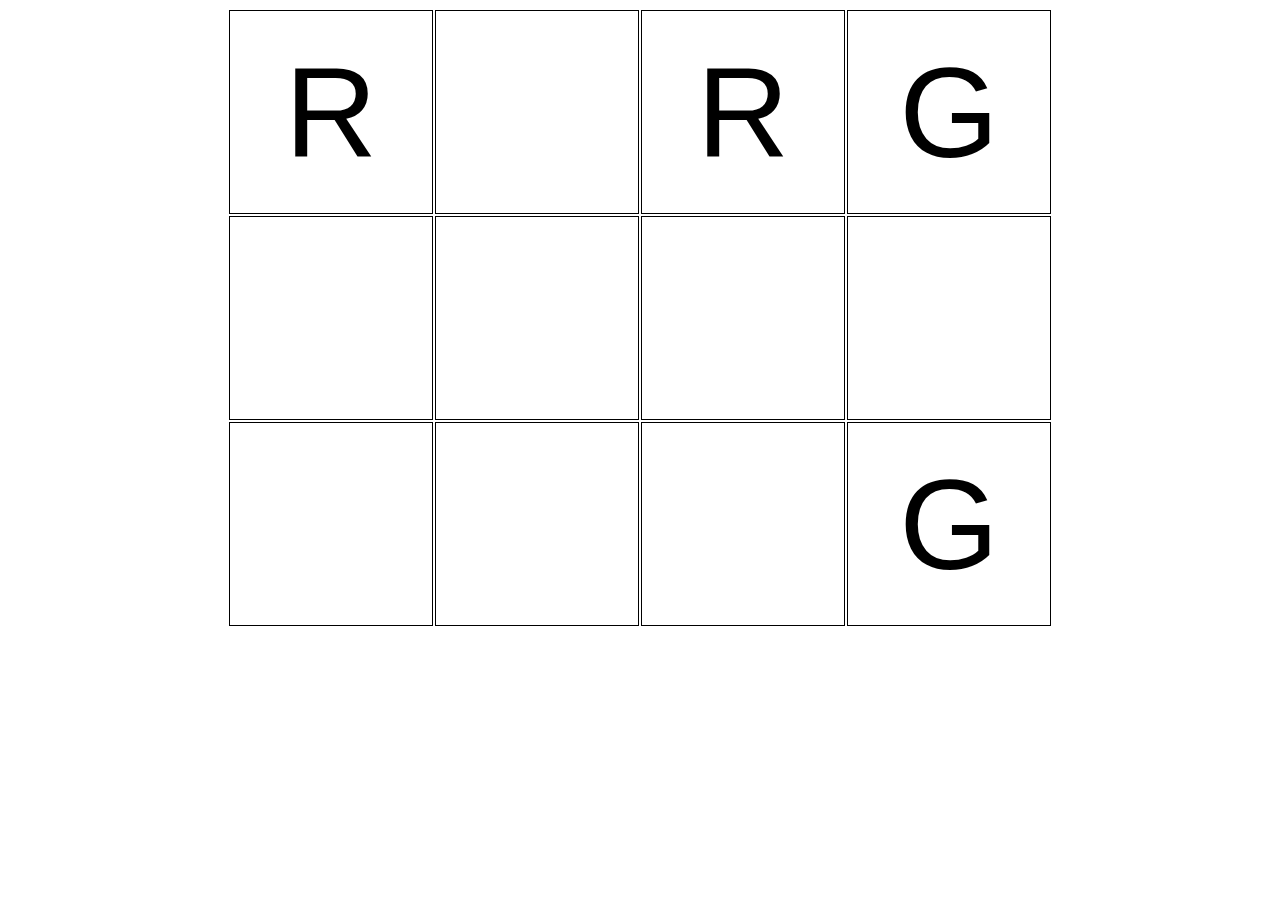
==== index.html @ d411f14e "added second colour to connect" ====
<!DOCTYPE html>
<html>

<head>
  <meta charset="utf-8" />
  <meta http-equiv="X-UA-Compatible" content="IE=edge">
  <title>Page Title</title>
  <meta name="viewport" content="width=device-width, initial-scale=1">
  <link rel="stylesheet" type="text/css" media="screen" href="style.css" />
</head>

<body>

  <table>
    <thead>
      <tr>
        <td data-num="0">R</td>
        <td data-num="1"></td>
        <td data-num="2">R</td>
        <td data-num="3">G</td>
      </tr>
    </thead>
    <tbody>
      <tr>
        <td data-num="4"></td>
        <td data-num="5"></td>
        <td data-num="6"></td>
        <td data-num="7"></td>

      </tr>
    </tbody>
    <tfoot>
      <tr>
        <td data-num="8"></td>
        <td data-num="9"></td>
        <td data-num="10"></td>
        <td data-num="11">G</td>

      </tr>
    </tfoot>
  </table>

  <div id='info'></div>

  <script src="main.js"></script>
</body>

</html>
---- style.css ----
body { font-family: 'Helvetica' }
table {
  margin: 0 auto;
  border-radius:10px;
}
td {
  border: 1px solid black;
  width: 200px;
  height: 200px;
  text-align: center;
  font-size: 8em;
}

.X {
  background-color: green;
}
.O {
  background-color:red;

}

.clear {
  background: white;
}

#reset {
  padding: 5px;
  width: 100px;
  font-size: 1.5em;
  border: none;
  cursor: pointer;
  margin-top: 20px;
  background-color: black;
  color: white;
}

#reset:hover{
  background: white;
  color: black;
}
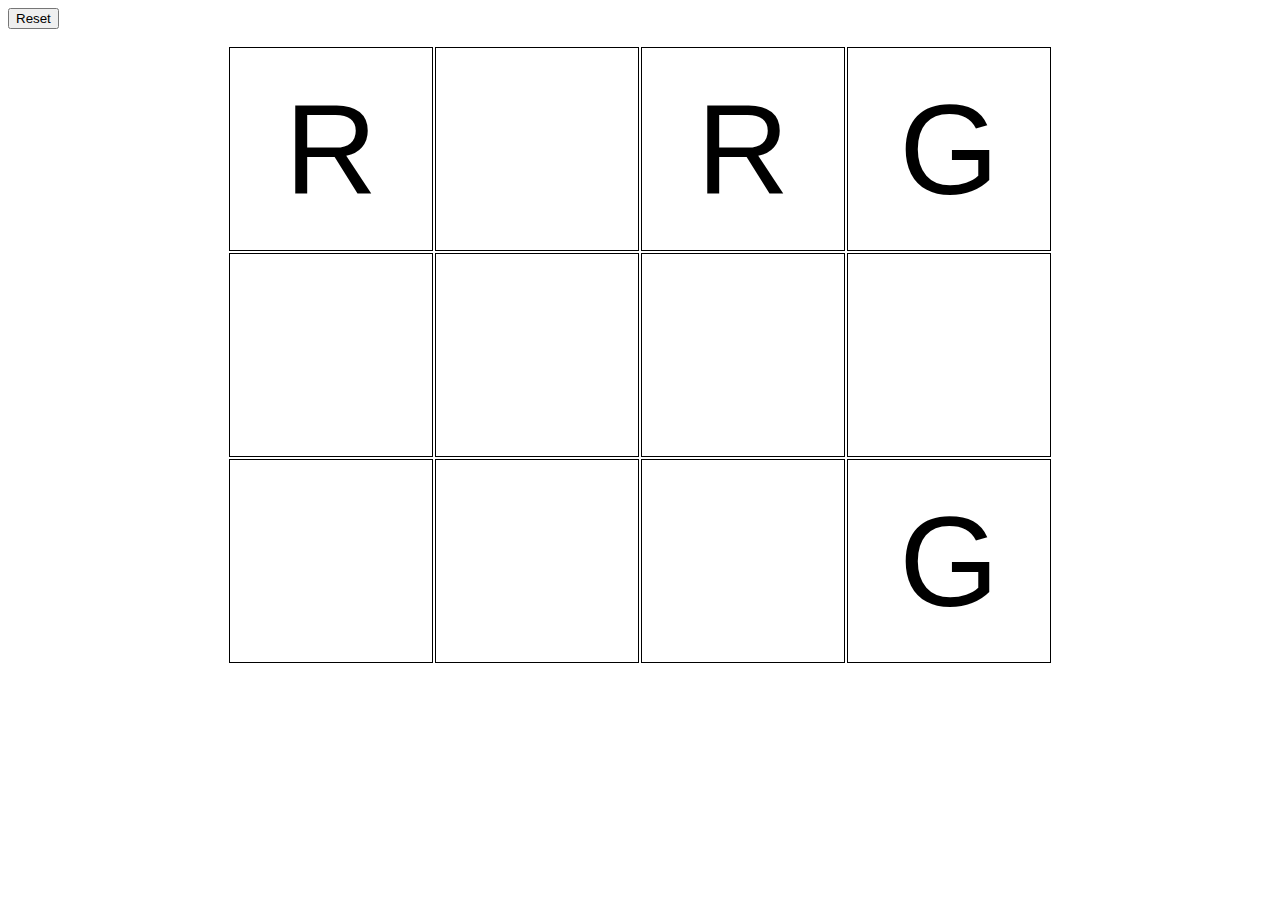
==== commit 8cb11e64: "adding win COndition" ====
--- a/index.html
+++ b/index.html
@@ -10,6 +10,8 @@
 </head>
 
 <body>
+  <Button id="resetBtn">Reset</Button>
+  <p id=colSelected></p>
 
   <table>
     <thead>
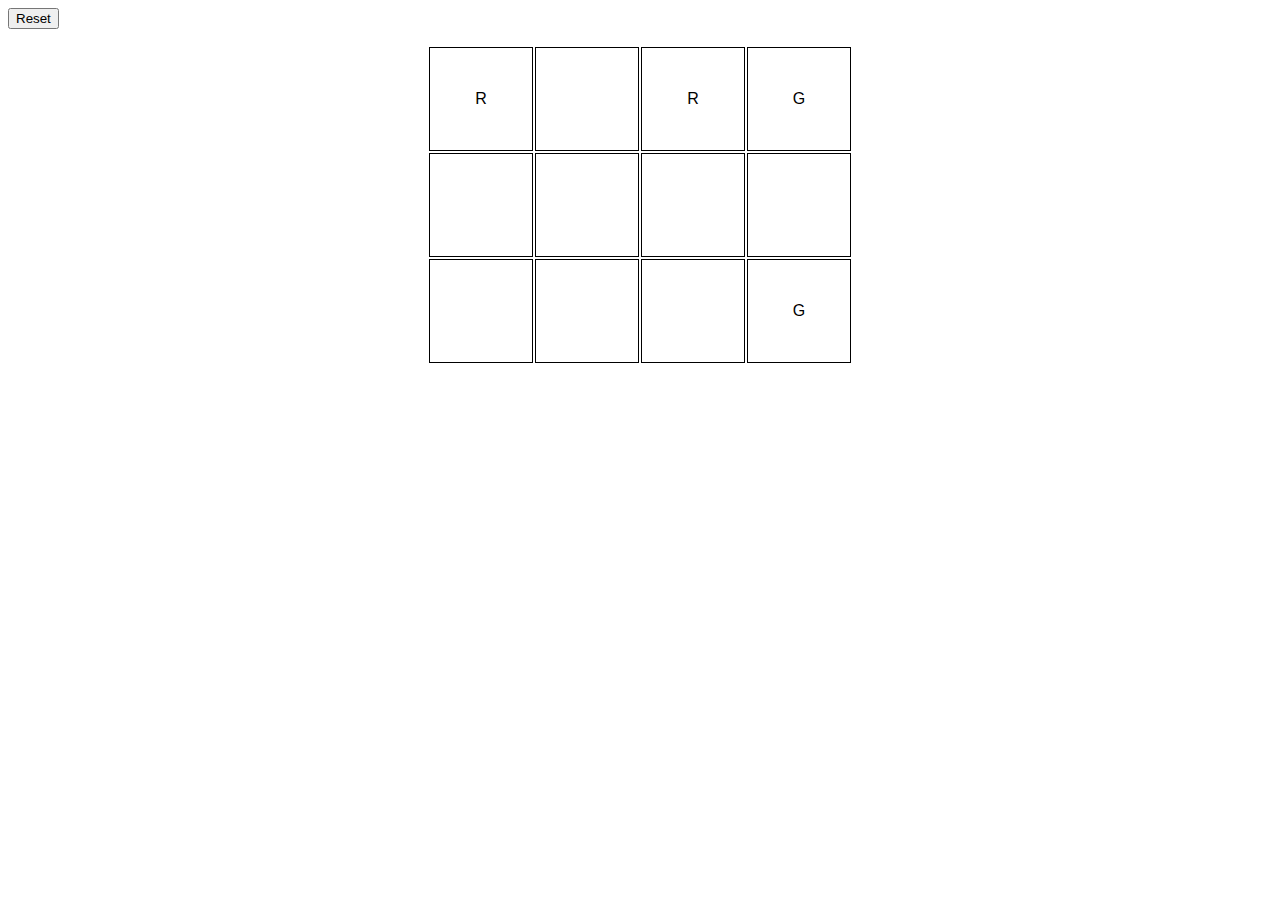
==== commit cf866859: "Win condition still eludes me" ====
--- a/index.html
+++ b/index.html
@@ -11,7 +11,7 @@
 
 <body>
   <Button id="resetBtn">Reset</Button>
-  <p id=colSelected></p>
+  <p class="col" id=colSelected></p>
 
   <table>
     <thead>
--- a/style.css
+++ b/style.css
@@ -5,10 +5,10 @@
 }
 td {
   border: 1px solid black;
-  width: 200px;
-  height: 200px;
+  width: 100px;
+  height: 100px;
   text-align: center;
-  font-size: 8em;
+  
 }
 
 .X {
@@ -21,6 +21,9 @@
 
 .clear {
   background: white;
+}
+.col{
+  text-align: center;
 }
 
 #reset {
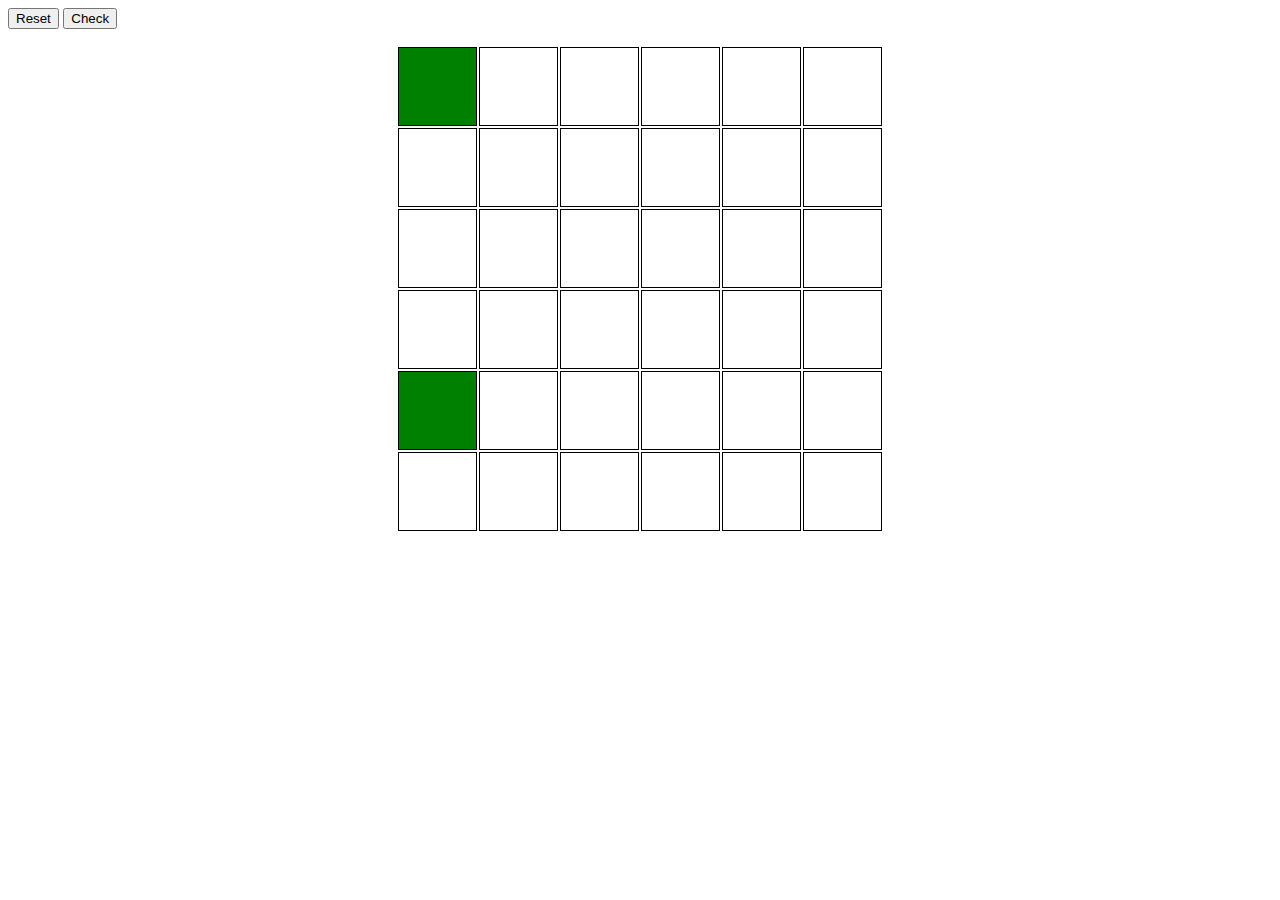
==== commit 792bad5a: "Added first complete level with win condition" ====
--- a/index.html
+++ b/index.html
@@ -10,34 +10,65 @@
 </head>
 
 <body>
-  <Button id="resetBtn">Reset</Button>
+  <button id="resetBtn">Reset</button>
+  <button id="checkBtn">Check</button>
   <p class="col" id=colSelected></p>
 
   <table>
     <thead>
       <tr>
-        <td data-num="0">R</td>
-        <td data-num="1"></td>
-        <td data-num="2">R</td>
-        <td data-num="3">G</td>
+        <td data-num="0" class=""></td>
+        <td data-num="1" class=""></td>
+        <td data-num="2" class=""></td>
+        <td data-num="3" class=""></td>
+        <td data-num="4" class=""></td>
+        <td data-num="5" class=""></td>
+      </tr>
+      <tr>
+        <td data-num="6" class=""></td>
+        <td data-num="7" class=""></td>
+        <td data-num="8" class=""></td>
+        <td data-num="9" class=""></td>
+        <td data-num="10" class=""></td>
+        <td data-num="11" class=""></td>
       </tr>
     </thead>
     <tbody>
       <tr>
-        <td data-num="4"></td>
-        <td data-num="5"></td>
-        <td data-num="6"></td>
-        <td data-num="7"></td>
+        <td data-num="12" class=""></td>
+        <td data-num="13" class=""></td>
+        <td data-num="14" class=""></td>
+        <td data-num="15" class=""></td>
+        <td data-num="16" class=""></td>
+        <td data-num="17" class=""></td>
 
+      </tr>
+      <tr>
+        <td data-num="18" class=""></td>
+        <td data-num="19" class=""></td>
+        <td data-num="20" class=""></td>
+        <td data-num="21" class=""></td>
+        <td data-num="22" class=""></td>
+        <td data-num="23" class=""></td>
       </tr>
     </tbody>
     <tfoot>
       <tr>
-        <td data-num="8"></td>
-        <td data-num="9"></td>
-        <td data-num="10"></td>
-        <td data-num="11">G</td>
+        <td data-num="24" class=""></td>
+        <td data-num="25" class=""></td>
+        <td data-num="26" class=""></td>
+        <td data-num="27" class=""></td>
+        <td data-num="28" class=""></td>
+        <td data-num="29" class=""></td>
 
+      </tr>
+      <tr>
+        <td data-num="30" class=""></td>
+        <td data-num="31" class=""></td>
+        <td data-num="32" class=""></td>
+        <td data-num="33" class=""></td>
+        <td data-num="34" class=""></td>
+        <td data-num="35" class=""></td>
       </tr>
     </tfoot>
   </table>
--- a/style.css
+++ b/style.css
@@ -5,16 +5,19 @@
 }
 td {
   border: 1px solid black;
-  width: 100px;
-  height: 100px;
+  width: 75px;
+  height: 75px;
   text-align: center;
   
+}
+button{
+  font: 100px;
 }
 
 .X {
   background-color: green;
 }
-.O {
+.red{
   background-color:red;
 
 }
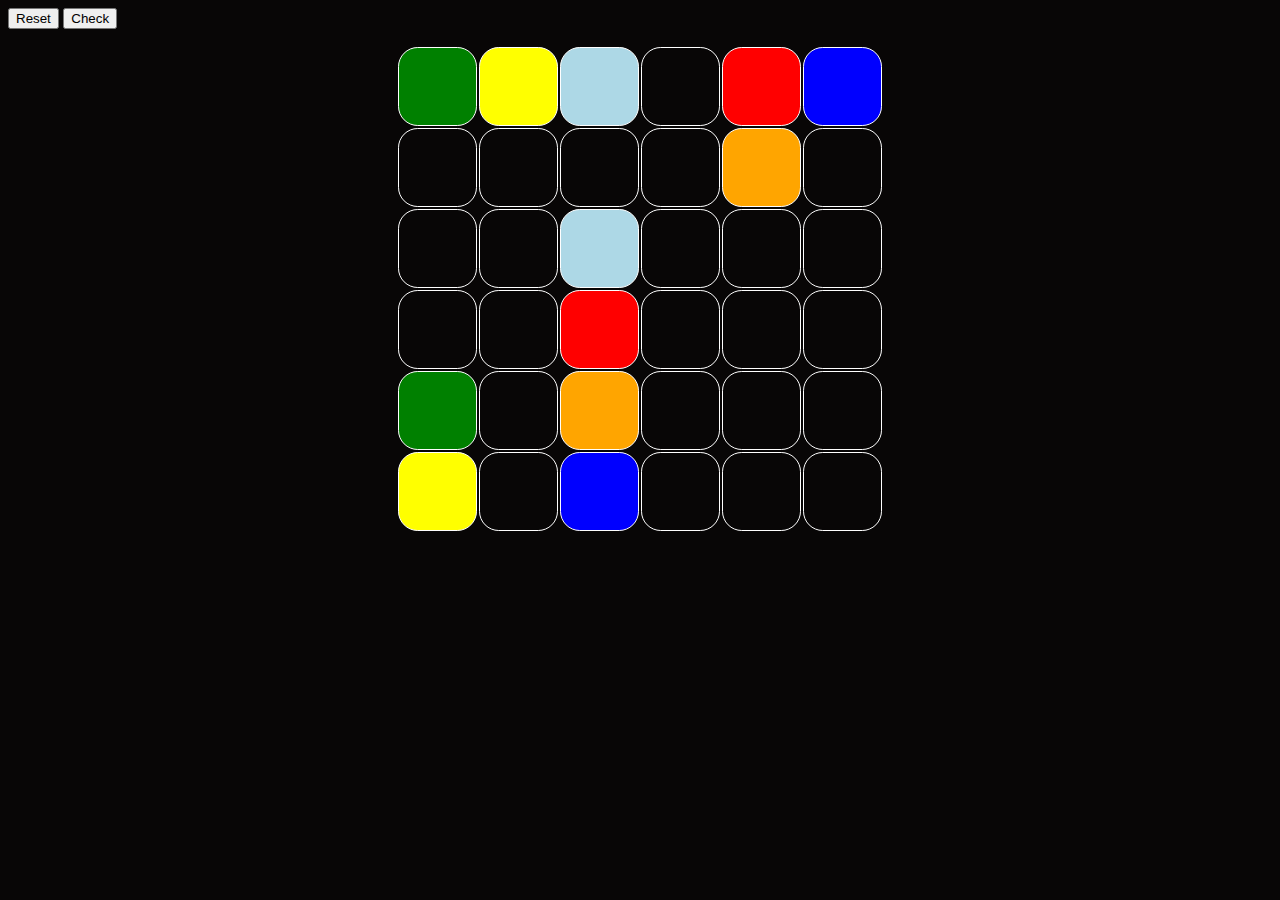
==== commit 9fa00a7d: "Can not overwrite start points now" ====
--- a/index.html
+++ b/index.html
@@ -17,7 +17,7 @@
   <table>
     <thead>
       <tr>
-        <td data-num="0" class=""></td>
+        <td data-num="0" class="startClass"></td>
         <td data-num="1" class=""></td>
         <td data-num="2" class=""></td>
         <td data-num="3" class=""></td>
--- a/style.css
+++ b/style.css
@@ -1,13 +1,17 @@
-body { font-family: 'Helvetica' }
+body { 
+  font-family: 'Helvetica';
+background-color: rgb(8, 6, 6);
+}
 table {
   margin: 0 auto;
   border-radius:10px;
 }
 td {
-  border: 1px solid black;
+  border: 1px solid white;
   width: 75px;
   height: 75px;
   text-align: center;
+  border-radius: 25%;
   
 }
 button{
@@ -43,4 +47,6 @@
 #reset:hover{
   background: white;
   color: black;
-}+}
+
+
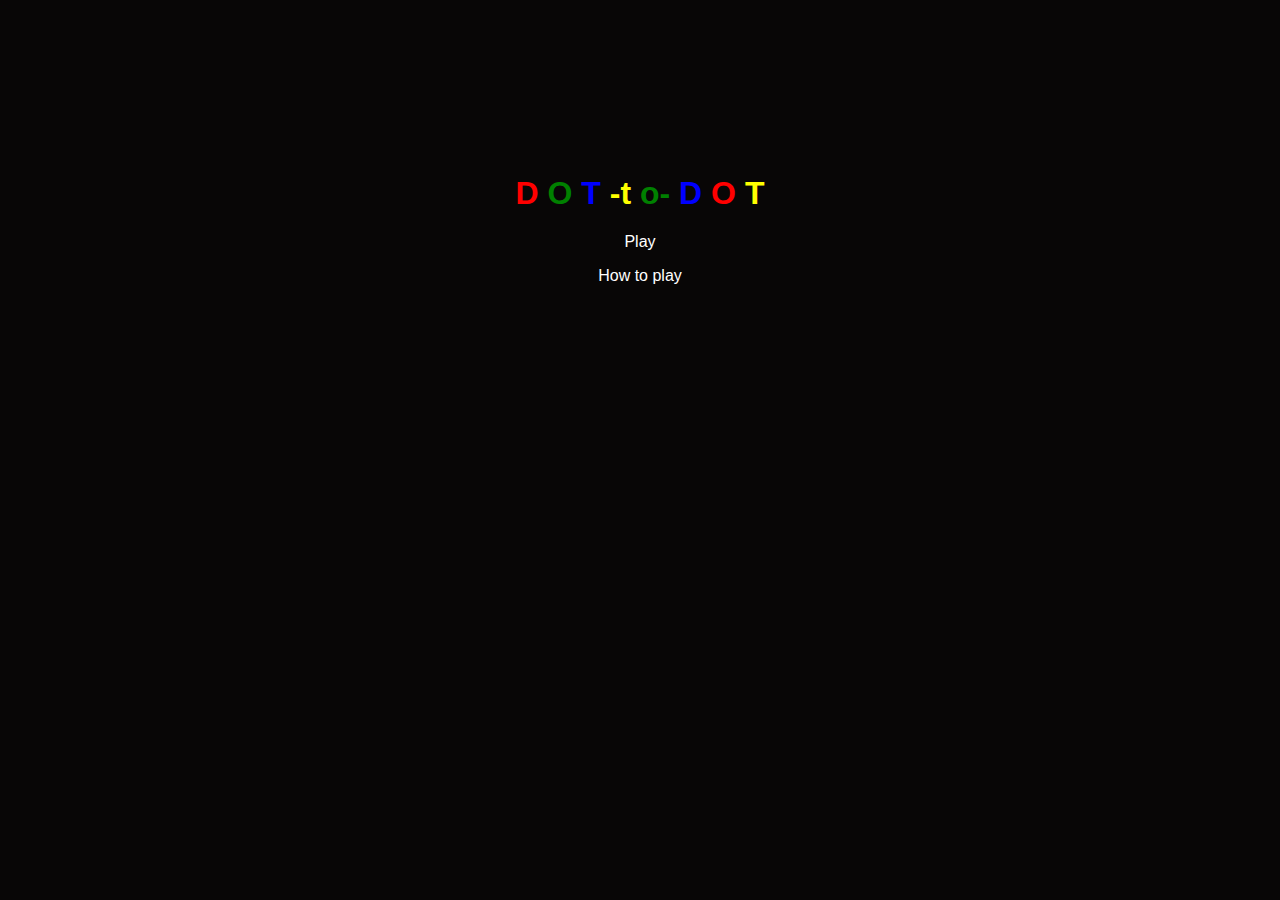
==== commit 3e509a09: "added home page" ====
--- a/index.html
+++ b/index.html
@@ -4,78 +4,31 @@
 <head>
   <meta charset="utf-8" />
   <meta http-equiv="X-UA-Compatible" content="IE=edge">
-  <title>Page Title</title>
+  <title> DOT to DOT</title>
   <meta name="viewport" content="width=device-width, initial-scale=1">
   <link rel="stylesheet" type="text/css" media="screen" href="style.css" />
+  <script src=""></script>
 </head>
 
 <body>
-  <button id="resetBtn">Reset</button>
-  <button id="checkBtn">Check</button>
-  <p class="col" id=colSelected></p>
 
-  <table>
-    <thead>
-      <tr>
-        <td data-num="0" class="startClass"></td>
-        <td data-num="1" class=""></td>
-        <td data-num="2" class=""></td>
-        <td data-num="3" class=""></td>
-        <td data-num="4" class=""></td>
-        <td data-num="5" class=""></td>
-      </tr>
-      <tr>
-        <td data-num="6" class=""></td>
-        <td data-num="7" class=""></td>
-        <td data-num="8" class=""></td>
-        <td data-num="9" class=""></td>
-        <td data-num="10" class=""></td>
-        <td data-num="11" class=""></td>
-      </tr>
-    </thead>
-    <tbody>
-      <tr>
-        <td data-num="12" class=""></td>
-        <td data-num="13" class=""></td>
-        <td data-num="14" class=""></td>
-        <td data-num="15" class=""></td>
-        <td data-num="16" class=""></td>
-        <td data-num="17" class=""></td>
 
-      </tr>
-      <tr>
-        <td data-num="18" class=""></td>
-        <td data-num="19" class=""></td>
-        <td data-num="20" class=""></td>
-        <td data-num="21" class=""></td>
-        <td data-num="22" class=""></td>
-        <td data-num="23" class=""></td>
-      </tr>
-    </tbody>
-    <tfoot>
-      <tr>
-        <td data-num="24" class=""></td>
-        <td data-num="25" class=""></td>
-        <td data-num="26" class=""></td>
-        <td data-num="27" class=""></td>
-        <td data-num="28" class=""></td>
-        <td data-num="29" class=""></td>
+  <div class="menu">
+    <h1>
+      <span style='color: red'>D</span>
+      <span style='color: green'>O</span>
+      <span style='color: blue'>T</span>
+      <span style='color: yellow'>-t</span>
+      <span style='color: green'>o-</span>
+      <span style='color: blue'>D</span>
+      <span style='color: red'>O</span>
+      <span style='color: yellow'>T</span>
 
-      </tr>
-      <tr>
-        <td data-num="30" class=""></td>
-        <td data-num="31" class=""></td>
-        <td data-num="32" class=""></td>
-        <td data-num="33" class=""></td>
-        <td data-num="34" class=""></td>
-        <td data-num="35" class=""></td>
-      </tr>
-    </tfoot>
-  </table>
+    </h1>
+    <p>Play</p>
+    <p>How to play</p>
+  </div>
 
-  <div id='info'></div>
-
-  <script src="main.js"></script>
 </body>
 
 </html>--- a/style.css
+++ b/style.css
@@ -16,6 +16,14 @@
 }
 button{
   font: 100px;
+}
+.menu {
+  color: white;
+  text-align: center;
+  margin-top: 175px;
+}
+.menu p:hover{
+ color: red;
 }
 
 .X {
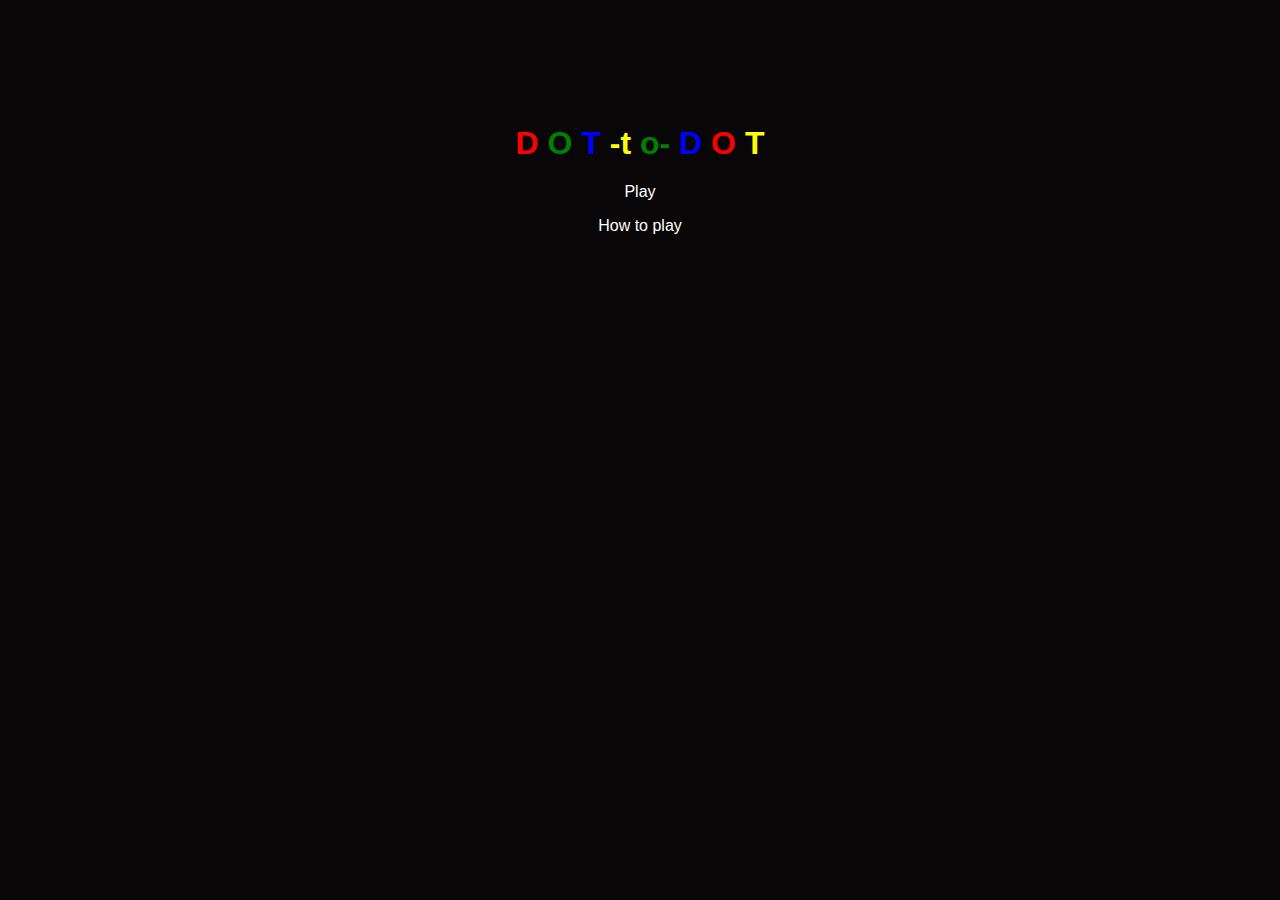
==== commit 93319fad: "added second level" ====
--- a/index.html
+++ b/index.html
@@ -25,8 +25,12 @@
       <span style='color: yellow'>T</span>
 
     </h1>
-    <p>Play</p>
-    <p>How to play</p>
+    <a href="level1.html">
+      <p>Play</p>
+    </a>
+    <a href="howTo.html">
+      <p>How to play</p>
+    </a>
   </div>
 
 </body>
--- a/style.css
+++ b/style.css
@@ -20,11 +20,19 @@
 .menu {
   color: white;
   text-align: center;
-  margin-top: 175px;
+  margin-top: 125px;
+}
+.menu2 {
+  color: white;
+  text-align: center;
+  margin-top: 50px;
 }
 .menu p:hover{
  color: red;
 }
+.menu2 a p:hover{
+  color: red;
+ }
 
 .X {
   background-color: green;
@@ -32,6 +40,17 @@
 .red{
   background-color:red;
 
+}
+.back{
+  position:absolute;
+  border-top:0;
+  left:0;
+  padding:10px;
+}
+
+a{
+  text-decoration: none;
+  color: inherit;
 }
 
 .clear {
@@ -56,5 +75,10 @@
   background: white;
   color: black;
 }
+.howToImg{
+  height: 300px;
+  width: 250px;
+  padding: 30px;
+}
 
 
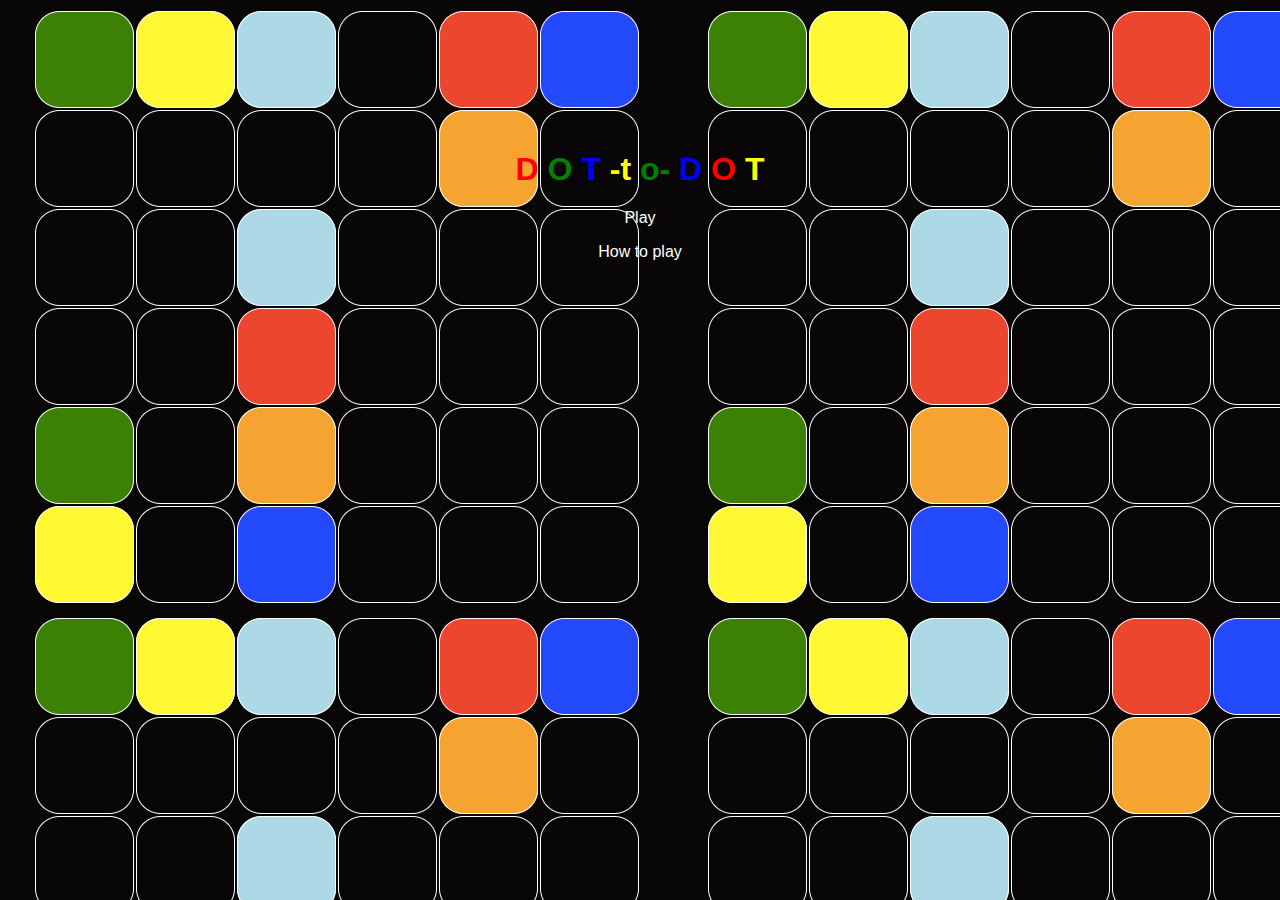
==== commit 3fc53755: "added background music" ====
--- a/index.html
+++ b/index.html
@@ -10,7 +10,8 @@
   <script src=""></script>
 </head>
 
-<body>
+<body background="assets/back.png">
+  <embed src="/assets/happy.mp3" width="180" height="90" loop="false" autostart="false" hidden="true" />
 
 
   <div class="menu">
--- a/style.css
+++ b/style.css
@@ -34,6 +34,23 @@
   color: red;
  }
 
+  
+  a p:hover{
+  color: red;
+ }
+ .wrapper {
+  text-align: center;
+}
+
+ .backBtn{
+   float:left;
+   color: white;
+ }
+ .nextBtn{
+   float: right;
+   color: white;
+   padding-right: 30px;
+ }
 .X {
   background-color: green;
 }
@@ -52,6 +69,7 @@
   text-decoration: none;
   color: inherit;
 }
+
 
 .clear {
   background: white;
